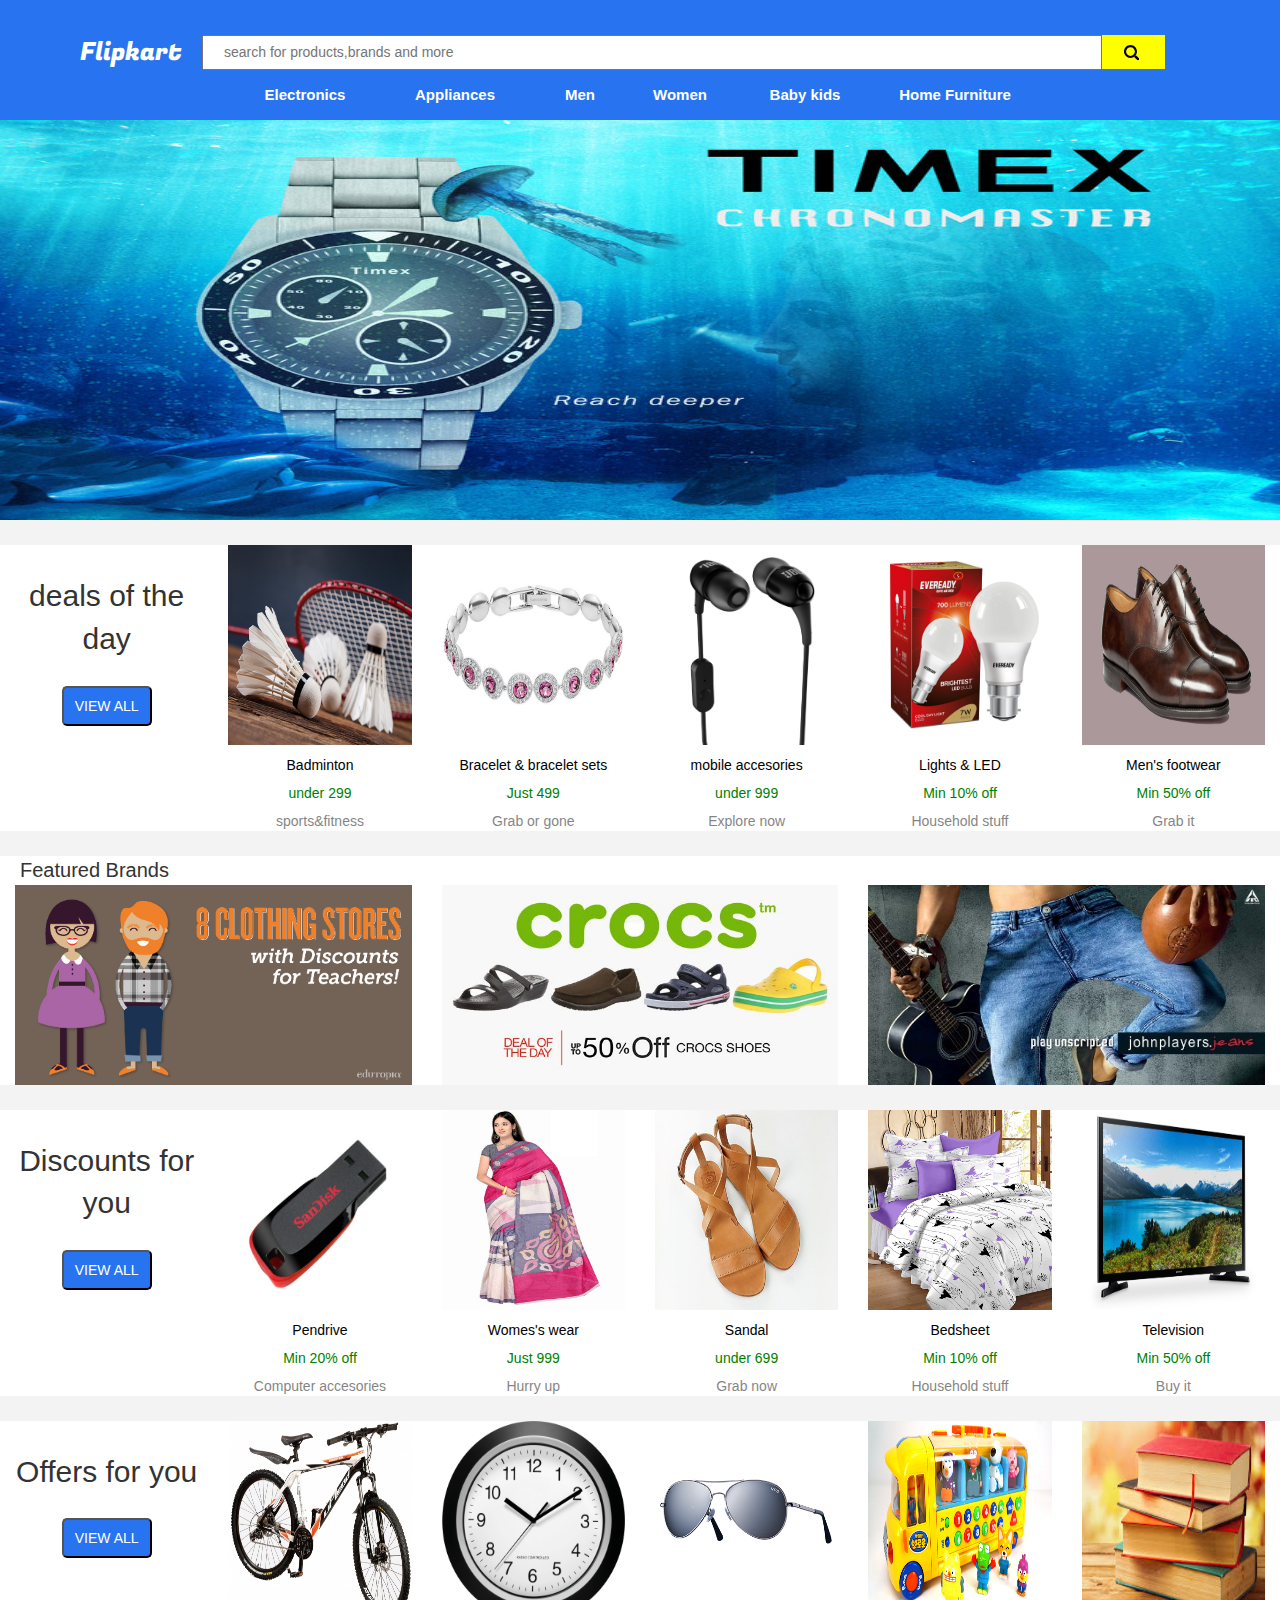
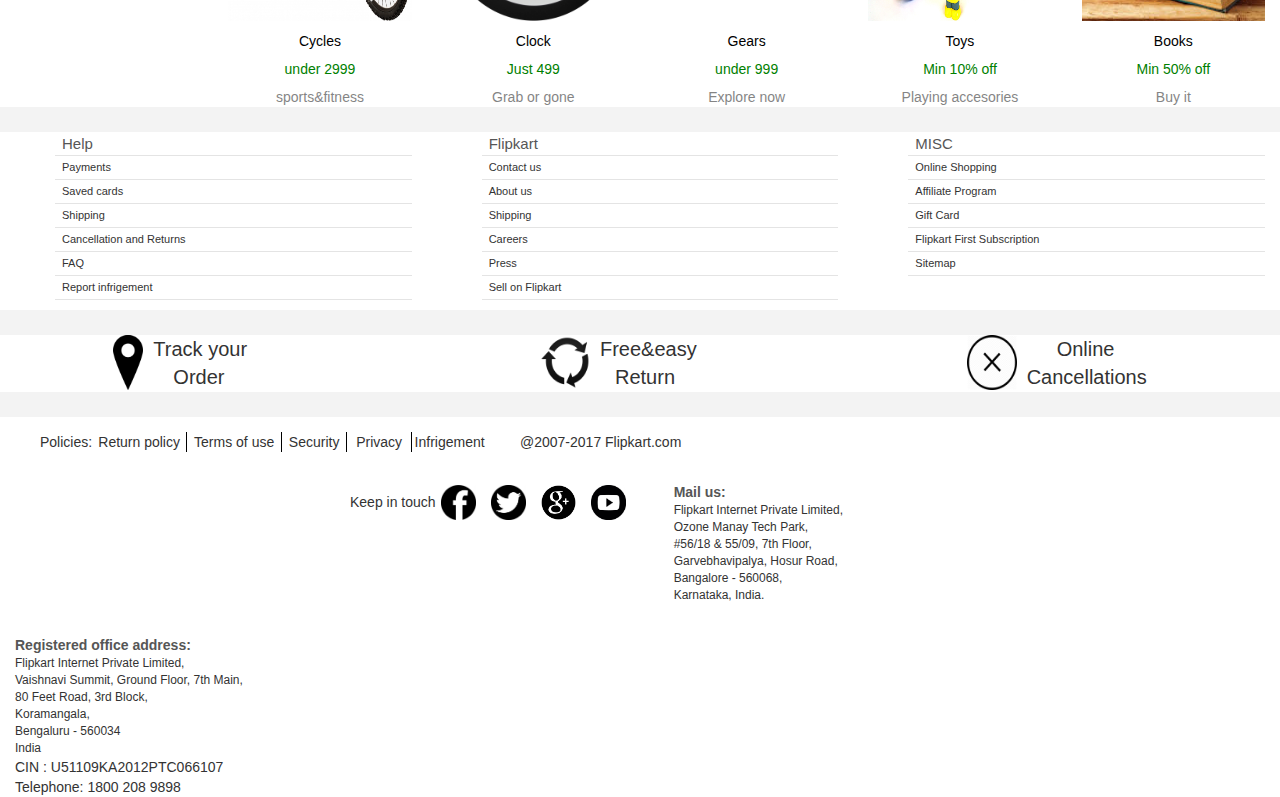
==== flipkart.html @ 016a79a9 "Inital Commit" ====
<!DOCtype.html>
<html>
<head>
	<title></title>
	<link rel="stylesheet" href="flipkart.css"/>
    <link rel="stylesheet" href="https://maxcdn.bootstrapcdn.com/bootstrap/3.3.7/css/bootstrap.min.css">
   <link href="https://fonts.googleapis.com/css?family=Fugaz+One" rel="stylesheet">
</head>
<body>
	<section class="wrapper">
		<div class="header clearfix">
			
			<div class="text-logo">
				Flipkart
			</div><!--end of text logo-->

			<div class="textarea">
				<input placeholder="search for products,brands and more"/>

				
         <div class="search">
				 <svg class="_2BhAHa" width="15px" height="15px" xmlns="http://www.w3.org/2000/svg" ><path d="M11.618 9.897l4.224 4.212c.092.09.1.23.02.312l-1.464 1.46c-.08.08-.222.072-.314-.02L9.868 11.66M6.486 10.9c-2.42 0-4.38-1.955-4.38-4.367 0-2.413 1.96-4.37 4.38-4.37s4.38 1.957 4.38 4.37c0 2.412-1.96 4.368-4.38 4.368m0-10.834C2.904.066 0 2.96 0 6.533 0 10.105 2.904 13 6.486 13s6.487-2.895 6.487-6.467c0-3.572-2.905-6.467-6.487-6.467"></path></svg>

				 </div>

			</div><!--end of textarea-->
            
           <div class="frontbar clearfix">
           	<ul>
           		<li>Electronics</li>
           		<li>Appliances</li>
           		<li class="entity">Men</li>
           		<li class="entity">Women</li>
           		<li>Baby&nbsp;kids</li>
           		<li>Home&nbsp;Furniture</li>
           	</ul>

           </div><!--end of frontbar-->  
		</div><!--end of header-->
 
      <div class="middle-portion">

       <div class="image-container">
       	<img src="./assests/timex2.jpg">
       </div>
      	
        <div class="container-fluid">
      
       <div class="row">
         <div class="col-md-2">
            <div class="deals-of-the-day-text">
              deals of the day
            </div>

            <div class="deals-of-the-day-button">
              <button>VIEW ALL</button>
            </div>

         </div><!--end of col-md-2-->
      

          <div class="col-md-2">
           
            <div class="deals-image1">
              <img  src="./assests/deals/badminton.jpg">
            </div>

            <div class="product-title">Badminton</div>
             <div class="product-discount">under 299</div>
              <div class="product-description">sports&fitness</div>
        
        </div><!--end of col-md-2-->
       

          <div class="col-md-2">
           
            <div class="deals-image1">
              <img  src="./assests/deals/bracelet.jpg">
            </div>

            <div class="product-title">Bracelet & bracelet sets</div>
             <div class="product-discount">Just 499</div>
              <div class="product-description">Grab or gone </div>
        
        </div><!--end of col-md-2-->

           <div class="col-md-2">
           
            <div class="deals-image1">
              <img  src="./assests/deals/earphones.jpg">
            </div>

            <div class="product-title">mobile accesories</div>
             <div class="product-discount">under 999</div>
              <div class="product-description">Explore now</div>
        
        </div><!--end of col-md-2-->

            <div class="col-md-2">
           
            <div class="deals-image1">
              <img  src="./assests/deals/eveready.jpg">
            </div>

            <div class="product-title">Lights & LED</div>
             <div class="product-discount">Min 10% off</div>
              <div class="product-description">Household stuff</div>
        
        </div><!--end of col-md-2-->


         <div class="col-md-2">
           
            <div class="deals-image1">
              <img  src="./assests/deals/shoes.jpg">
            </div>

            <div class="product-title">Men's footwear</div>
             <div class="product-discount">Min 50% off</div>
              <div class="product-description">Grab it</div>
        
        </div><!--end of col-md-2-->
       </div><!--end of row-->
        </div><!--end of container fluid 1-->

       <div class="container-fluid">
        
         <div class="row">
           <div class="col-md-12">
           <div class="featured-brands">
           Featured Brands
           </div>
           </div>
         </div><!--end of row-->

         <div class="row">
           <div class="col-md-4">
             <div class="featured-brands-img">
               <img src="./assests/featured brands/teachers discounts.png">
             </div>
           </div>
           
           <div class="col-md-4">
             <div class="featured-brands-img">
               <img src="./assests/featured brands/crocs.jpg">
             </div>
           </div>
           
           <div class="col-md-4">
             <div class="featured-brands-img">
               <img src="./assests/featured brands/john players.jpg">
             </div>
           </div>
         </div><!--end of row-->


       </div><!--end of container-fluid2-->

         
        <div class="container-fluid">
      
       <div class="row">
         <div class="col-md-2">
            <div class="deals-of-the-day-text">
              Discounts for you
            </div>

            <div class="deals-of-the-day-button">
              <button>VIEW ALL</button>
            </div>

         </div><!--end of col-md-2-->
      

          <div class="col-md-2">
           
            <div class="deals-image1">
             <a href="flipkart1.html"> <img  src="./assests/discounts for you/pendrive.jpg"></a>
            </div>

            <div class="product-title">Pendrive</div>
             <div class="product-discount">Min 20% off</div>
              <div class="product-description">Computer accesories</div>
        
        </div><!--end of col-md-2-->
       

          <div class="col-md-2">
           
            <div class="deals-image1">
              <img  src="./assests/discounts for you/saree.jpg">
            </div>

            <div class="product-title">Womes's wear</div>
             <div class="product-discount">Just 999</div>
              <div class="product-description">Hurry up</div>
        
        </div><!--end of col-md-2-->

           <div class="col-md-2">
           
            <div class="deals-image1">
              <img  src="./assests/discounts for you/sandal.jpg">
            </div>

            <div class="product-title">Sandal</div>
             <div class="product-discount">under 699</div>
              <div class="product-description">Grab now</div>
        
        </div><!--end of col-md-2-->

            <div class="col-md-2">
           
            <div class="deals-image1">
              <img  src="./assests/discounts for you/bedsheet.jpg">
            </div>

            <div class="product-title">Bedsheet</div>
             <div class="product-discount">Min 10% off</div>
              <div class="product-description">Household stuff</div>
        
        </div><!--end of col-md-2-->


         <div class="col-md-2">
           
            <div class="deals-image1">
              <img  src="./assests/discounts for you/tv.jpg">
            </div>

            <div class="product-title">Television</div>
             <div class="product-discount">Min 50% off</div>
              <div class="product-description">Buy it</div>
        
        </div><!--end of col-md-2-->
       </div><!--end of row-->
        </div><!--end of container fluid 3-->


       <div class="container-fluid">
      
       <div class="row">
         <div class="col-md-2">
            <div class="deals-of-the-day-text">
             Offers for you
            </div>

            <div class="deals-of-the-day-button">
              <button>VIEW ALL</button>
            </div>

         </div><!--end of col-md-2-->
      

          <div class="col-md-2">
           
            <div class="deals-image1">
              <img  src="./assests/offers for you/cycles.jpg">
            </div>

            <div class="product-title">Cycles</div>
             <div class="product-discount">under 2999</div>
              <div class="product-description">sports&fitness</div>
        
        </div><!--end of col-md-2-->
       

          <div class="col-md-2">
           
            <div class="deals-image1">
              <img  src="./assests/offers for you/wall clock.jpeg">
            </div>

            <div class="product-title">Clock</div>
             <div class="product-discount">Just 499</div>
              <div class="product-description">Grab or gone </div>
        
        </div><!--end of col-md-2-->

           <div class="col-md-2">
           
            <div class="deals-image1">
              <img  src="./assests/offers for you/sunglasses.png">
            </div>

            <div class="product-title">Gears</div>
             <div class="product-discount">under 999</div>
              <div class="product-description">Explore now</div>
        
        </div><!--end of col-md-2-->

            <div class="col-md-2">
           
            <div class="deals-image1">
              <img  src="./assests/offers for you/toys.jpg">
            </div>

            <div class="product-title">Toys</div>
             <div class="product-discount">Min 10% off</div>
              <div class="product-description">Playing accesories</div>
        
        </div><!--end of col-md-2-->


         <div class="col-md-2">
           
            <div class="deals-image1">
              <img  src="./assests/offers for you/books.jpg">
            </div>

            <div class="product-title">Books</div>
             <div class="product-discount">Min 50% off</div>
              <div class="product-description">Buy it</div>
        
        </div><!--end of col-md-2-->
       </div><!--end of row-->
        </div><!--end of container fluid 4-->
      </div><!--middle portion-->

      <div class="footer">
        <div class="container-fluid">
          <div class="row">
            <div class="col-md-4">
                 <ul class="site-information">
                   
                   <li id="first-title">Help</li>
                   <li>Payments</li>
                   <li>Saved cards</li>
                   <li>Shipping</li>
                   <li>Cancellation and Returns</li>
                   <li>FAQ</li>
                   <li>Report infrigement</li>
                 
                 </ul>           
            </div><!--end of col-md-4-->
            
             <div class="col-md-4">
              <ul class="site-information">
                   
                   <li id="first-title">Flipkart</li>
                   <li>Contact us</li>
                   <li>About us</li>
                   <li>Shipping</li>
                   <li>Careers</li>
                   <li>Press</li>
                   <li>Sell on Flipkart</li>
                 
                 </ul>           
            </div><!--end of col-md-4-->

             <div class="col-md-4">
              <ul class="site-information">
                   
                   <li id="first-title">MISC</li>
                   <li>Online Shopping</li>
                   <li>Affiliate Program</li>
                   <li>Gift Card</li>
                   <li>Flipkart First Subscription</li>
                   <li>Sitemap</li>
                   
                 </ul>
            </div><!--end of col-md-4-->
          </div><!--emd of row-->
        </div><!--end of container-fluid5-->

       <div class="container-fluid">
         <div class="row">
           <div class="col-md-4">
           
            <section class="box">
             <div class="image1">
               <img src="./assests/location.png"> 
             </div>  
             <div class="track-container">Track your</div>
             <div class="order-container">Order</div>
             </section>
           
           </div><!--end of col-md-4-->
           
           <div class="col-md-4">
             
              <section class="box1">
             <div class="image2">
               <img src="./assests/recycle.png"> 
             </div>  
             <div class="free-container">Free&easy</div>
             <div class="return-container">Return</div>
             </section>

           </div><!--end of col-md-4-->
           <div class="col-md-4">
             
              <section class="box2">
             <div class="image3">
               <img src="./assests/cancel.png"> 
             </div>  
             <div class="online-container">Online</div>
             <div class="cancel-container">Cancellations</div>
             </section>

           </div><!--end of col-md-4-->
         </div><!--end of row-->
       </div><!--end of container-fluid6-->

       <div class="policies">
         
         <ul>
           <li class="first-policy">Policies:</li>
            <li  class="policy-title">Return policy</li>
             <li class="policy-title">Terms of use</li>
              <li class="policy-title1">Security</li>
               <li class="policy-title2">Privacy</li>
                <li class="policy-title3">Infrigement</li>
         </ul>
       </div><!--end of policies-->

       <div class="copyright">
       @2007-2017 Flipkart.com
       </div><!--end of copyright-->


       <div class="touch clearfix">
       
       <div class="keep">Keep in touch</div>
       
       <section class="social-container">
       <section class="social">
       <div class="facebook">
         <img src="./assests/keep in touch/facebook.jpg">
       </div>
       </section>
       
       <section class="social">
       <div class="twitter">
         <img src="./assests/keep in touch/twitter.jpg">
       </div>
       </section>

       <section class="social">
       <div class="google">
         <img src="./assests/keep in touch/google.png">
       </div>
       </section>
       
       <section class="social">
       <div class="youtube">
         <img src="./assests/keep in touch/youtube.jpg">
       </div>
       </section>
       </section>
       </div><!--end of touch-->
       
      
      <div class="container-fluid">
      <div class="row">
      
      <div class="col-md-6">
      <section class="mail-container">
        
        <div id="mail">Mail us:</div>
        <div class="address">Flipkart Internet Private Limited,</div>
         <div class="address">Ozone Manay Tech Park,</div>
          <div class="address">#56/18 & 55/09, 7th Floor,</div>
           <div class="address">Garvebhavipalya, Hosur Road,</div>
            <div class="address">Bangalore - 560068,</div>
             <div class="address">Karnataka, India.</div>
      
      </section><!--end of mail-container-->  
      </div><!--end of col-md-6-->

      <div class="col-md-6">
      <section class="office-container">
       
        <div id="office">Registered office address:</div>
        <div class="address">Flipkart Internet Private Limited,</div>
         <div class="address">Vaishnavi Summit, Ground Floor, 7th Main,</div>
          <div class="address">80 Feet Road, 3rd Block,</div>
           <div class="address">Koramangala,</div>
            <div class="address">Bengaluru - 560034</div>
             <div class="address">India</div>
             <div class="adress">CIN : U51109KA2012PTC066107</div>
             <div class="adress">Telephone: 1800 208 9898</div>
      
      </section><!--end of office-container--> 
      </div><!--end of col-md-6-->
      </div><!--end of row-->
      </div><!--end of container-fluid7-->
        
      </div><!--end of footer-->
        
	</section><!--end of wrapper-->



</body>
</html>
---- flipkart.css ----
*{
	/*border:1px solid red;*/
}

.clearfix:after {
  content: "";
  display: table;
  clear: both;
}

.wrapper{
  background-color:#F3F3F3; 
 
}

.header{
	background-color:#2874f0;
	color:white;
	height:120px;
}

.text-logo{
	font-size: 25px;
    margin-top: 35px;
    margin-left: 80px;
    float:left;
  font-family: 'Fugaz One', cursive;
}

.textarea input{
   margin-left:20px;
   margin-top: 35px;
   width:900px;
   height:35px;
   line-height:35px;
   padding-left:20px;
   float:left;
   color:black;
}

.search{ 

    width: 63px;
    height: 34.4px;
    background-color: yellow;
    float: left;
    margin-top: 35px;   
}

._2BhAHa{
	
   margin-top: 10px;
   margin-left:22px;
}
.frontbar{
margin-top:75px;
}

.frontbar ul li {
    list-style: none;
    float: left;
    text-decoration: none;
    font-size: 15px;
    width: 150px;
    text-align: center;
    margin-top: 9px;
    letter-spacing:0;
    font-weight:bold;
}

.frontbar ul{
	margin-left:190px;
}

.frontbar .entity{
	width:100px;
}

.image-container{
	width:100%;
	height:400px;
}

.image-container img{
	width:100%;
	height:100%;
}

.container-fluid{
  margin-top:25px;
  background-color:#FFFFFF; 
}

.col-md-2{
  /*height:300px;*/
}

.deals-of-the-day-text{
  text-align:center;
  font-size:30px;
  margin-top:30px; 

}

.deals-of-the-day-button{
  text-align:center;
  margin-top:25px;

}

.deals-of-the-day-button button{

    width: 90px;
    height: 40px;
    background-color:#2874f0;
    color:white;
    border-radius:5px;
    border-outline:none;  
}

.deals-image1{
  width:100%;
  height:200px;
}

.deals-image1 img{
  width:100%;
  height:100%;
}

.product-title{
color:black;
text-align:center;
padding-top:10px;
}

.product-discount{
color:green;
text-align:center;
padding-top:8px;
}

.product-description{
opacity:0.6;
text-align:center;
padding-top:8px;
}

.featured-brands{
  font-size:20px;
  margin-left:5px;
}


.featured-brands-img{
  width:100%;
  height:200px;
}

.featured-brands-img img{
  width:100%;
  height:100%;
}

#first-title{
  font-size: 15px;
  color:#565656;
  font-weight:500;
  padding:0 7px;
  
}

.site-information li{
list-style:none;
border-bottom:1px solid #e4e4e4;
font-size:11px;
padding:2px; 
padding:0 7px;
line-height:23px;

}

.box{
width:200px;
margin:auto;
}

.box1{
width:200px;
margin:auto;
}

.box2{
width:200px;
margin:auto;
}


.image1{
     width: 30px;
    height: 55px;
    float:left;
}

.image1 img{
  width:100%;
  height:100%;
}

.track-container{
  font-size:20px;
  width:150px;
  margin-left:40px;
  
}

.order-container{
    font-size: 20px;
    width: 60px;  
    margin-left: 60px;
}


.image2{
     width: 50px;
    height: 55px;
    float:left;
}

.image2 img{
  width:100%;
  height:100%;
}

.free-container{
   font-size: 20px;
   width: 110px;
   margin-left: 60px;
  
}

.return-container{
    font-size: 20px;
    width: 60px;  
    margin-left:75px;
}


.image3{
    width: 50px;
    height: 55px;
    float: left;
}

.image3 img{
  width:100%;
  height:100%;
}

.online-container{
  font-size:20px;
  width:110px;
  margin-left:90px;
  
}

.cancel-container{
    font-size: 20px;
    width: 60px;  
    margin-left: 60px;
}

.policies{
    margin-top: 40px;
    width: 500px;
    float: left;

}

.first-policy{
  float:left;
  list-style:none; 
}

.policy-title {
  list-style:none;
  float:left;
  border-right:1px solid black;
  width:95px;
  text-align:center;  
}

.policy-title1{
  list-style:none;
  float:left;
  border-right:1px solid black;
  width:65px;
  text-align:center;  
}

.policy-title2{
  list-style:none;
  float:left;
  border-right:1px solid black;
  width:65px;
  text-align:center;  
}

.policy-title3{
  list-style:none;
  float:left;
  width:75px;
  text-align:center;  
}

.copyright{
   margin-top: 40px;
   float:left;
   margin-left:20px; 
}

.touch{
  float:left;
}

.keep{
float:left;
margin-top:40px;
margin-left:350px;
}

.social-container{
  float:left;
}

.social{
  width:50px;
  float:left;
}

.facebook{
 float:left;
 width: 35px;
 height: 35px;
 margin-top:33px;
 margin-left:5px;
}

.facebook img{
  width:100%;
  height:100%;
}

.twitter{
 float:left;
 width: 35px;
 height: 35px;
 margin-top:33px;
 margin-left:5px;
}

.twitter img{
  width:100%;
  height:100%;
}

.google{
 float:left;
 width: 35px;
 height: 35px;
 margin-top:33px;
 margin-left:5px;
}

.google img{
  width:100%;
  height:100%;
}

.youtube{
 float:left;
 width: 35px;
 height: 35px;
 margin-top:33px;
 margin-left:5px;
}

.youtube img{
  width:100%;
  height:100%;
}

.mail-container{
  margin-left:23px;
  margin-top:30px;
}

#mail{
 color:#565656;
  font-weight:bold;
  font-size:14px;
}

#office{
  color:#565656;
  font-weight:bold;
  font-size:14px;
}

.address{
  font-size:12px;
}

.office-container{
  margin-top:30px;
}

@media screen and (max-width:370px) {
.header {
    height: auto;
  }

  .text-logo {
    float: none;
    margin-left: 0;
   margin-top: 8px;
   text-align:center;   
  }

  .textarea input {
    float:none;
    width:100%;
    margin-left:0;
    padding-left:0;
    margin-top:25px;
    text-align:center;   
  }

  .search{
    float:none;
    margin-top:0px;
    margin-left:auto;
    margin-right:auto;  
  }

  .frontbar {
    display:none;
  }

  .image-container{
    margin-top:20px;
    height:200px;
  }

  .deals-of-the-day-text {
     margin-top:80px;
   }
  
   .deals-image1{
    margin-top:60px;
   }

.featured-brands{
  text-align:center;
  font-size: 25; 
}

.featured-brands-img{
margin-top: 30px;
}

.site-information{
  display:none;
}

.box {
    width:135px;
    margin: auto;
    margin-top:20px;
}

.box1{
  width:160px;
  margin:auto;
  margin-top:20px;
}

.box2{
  width:180px;
  margin:auto;
  margin-top:20px;
}

.policies{
  width:100%;
  float:none;
  display:none; 
}

.policies ul{
    width: 81%;
    margin-left: auto;
    margin-right: auto;
}

.copyright{
  display:none; 
}

.policy-title2{
  margin-left: 82px;
    margin-top: 8;
}

.policy-title3{
    margin-top: 8;
}

.keep{
  float:none;
  font-size:25px;
  margin-top:80px; 
  text-align:center;
  margin-left:0;   
}

.social{
  width:48%;
}

.touch{
  float:none; 
}

.social-container{
  margin-left:auto;
  margin-right:auto;  
  width:43%;
  float:none;
}

.mail-container{
  width:47%;
  margin-left: auto;
  margin-right: auto;
}

.office-container{
  width:50%;
  margin-left: auto;
  margin-right: auto;
}


}/*end of min-width:370px;*/


@media screen and (min-width:370px) and (max-width:500px){

  .header {
    height: auto;
  }

  .text-logo {
    float: none;
    margin-left: 0;
   margin-top: 8px;
   text-align:center;   
  }

  .textarea input {
    float:none;
    width:100%;
    margin-left:0;
    padding-left:0;
    margin-top:25px;
    text-align:center;   
  }

  .search{
    float:none;
    margin-top:0px;
    margin-left:auto;
    margin-right:auto;  
  }

  .frontbar {
    display:none;
  }

  .image-container{
    margin-top:20px;
    height:200px;
  }

  .deals-of-the-day-text {
     margin-top:80px;
   }
  
   .deals-image1{
    margin-top:60px;
   }

.featured-brands{
  text-align:center;
  font-size: 25; 
}

.featured-brands-img{
margin-top: 30px;
}

.site-information{
  display:none;
}

.box {
    width:135px;
    margin: auto;
    margin-top:20px;
}

.box1{
  width:160px;
  margin:auto;
  margin-top:20px;
}

.box2{
  width:180px;
  margin:auto;
  margin-top:20px;
}

.policies{
  width:100%;
  float:none;
  display:none; 
}

.policies ul{
    width: 81%;
    margin-left: auto;
    margin-right: auto;
}

.copyright{
  display:none; 
}

.policy-title2{
  margin-left: 82px;
    margin-top: 8;
}

.policy-title3{
    margin-top: 8;
}

.keep{
  float:none;
  font-size:25px;
  margin-top:80px; 
  text-align:center;
  margin-left:0;   
}

.social{
  width:24%;
}

.touch{
  float:none; 
}

.social-container{
  margin-left:auto;
  margin-right:auto;  
  width:43%;
  float:none;
}

.mail-container{
  width:47%;
  margin-left: auto;
  margin-right: auto;
}

.office-container{
  width:50%;
  margin-left: auto;
  margin-right: auto;
}

}/*end of max-width:450px;*/


@media screen and (min-width:500px) and (max-width:700px)
{
.text-logo {
    font-size: 30px;
    margin-left:0px;
    float:none;
    text-align:center; 
    font-family: 'Fugaz One', cursive;
}

.textarea input {
    margin-left: 0px;
    width: 87%;
    line-height: 35px;
    padding-left:0px;
    float:left;
    text-align:center; 
}

.frontbar{
  display:none;
}

.deals-image1{
  margin-top:20px;
}

.featured-brands{
    font-size:30px;
    text-align: center;
   
}

.site-information{
  display:none;
}

.box {
    width: 30%;
    margin: auto;
    margin-top:10px;

}

.box1 {
    width: 35%;
    margin: auto;
     margin-top:20px;
}

.box2 {
    width: 40%;
    margin: auto;
     margin-top:20px;
}

.policies ul{
    width: 100%;
}

.copyright {
    margin-top: 100px;
    text-align: center;
    float:none;
    margin-left:0;
}

.touch{
  float:none;
}

}/*end of (min-width:500px) and (max-width:700px)*/

@media screen and (min-width:700px) and (max-width:990px)
{



}
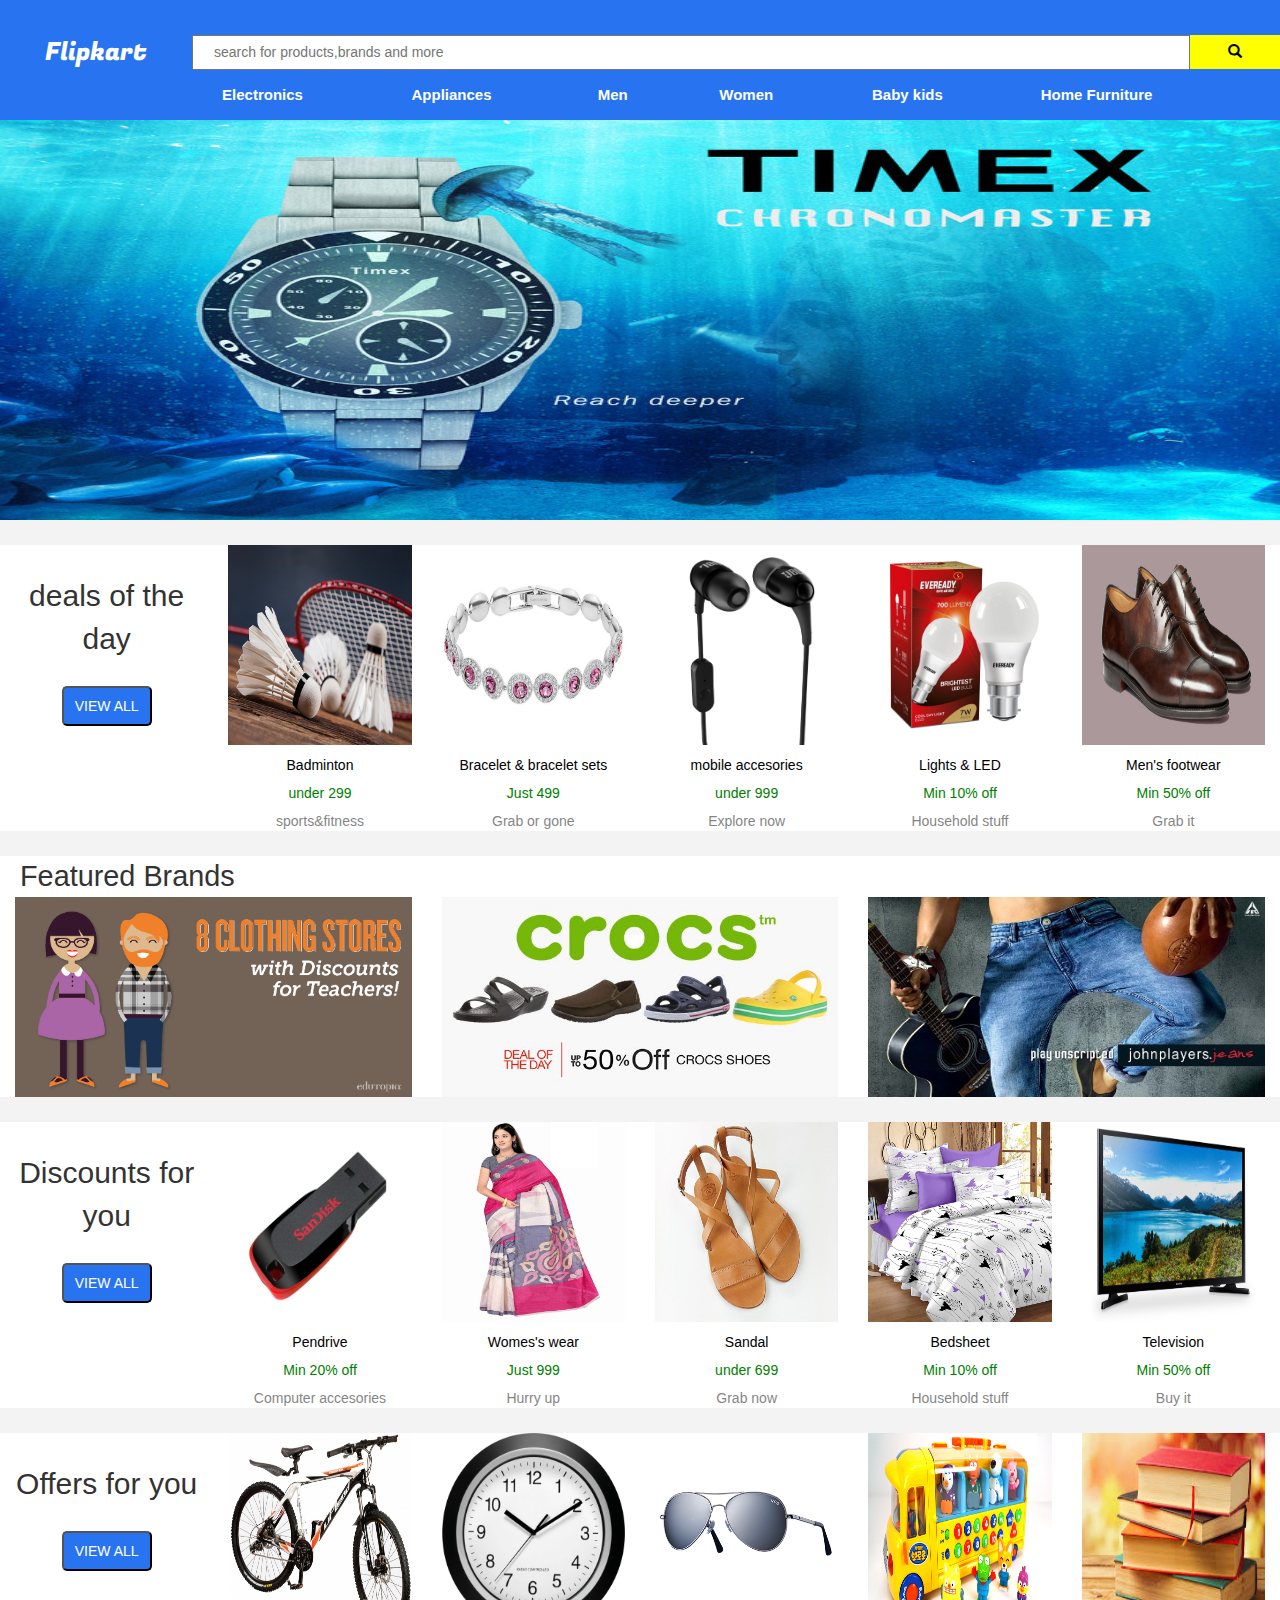
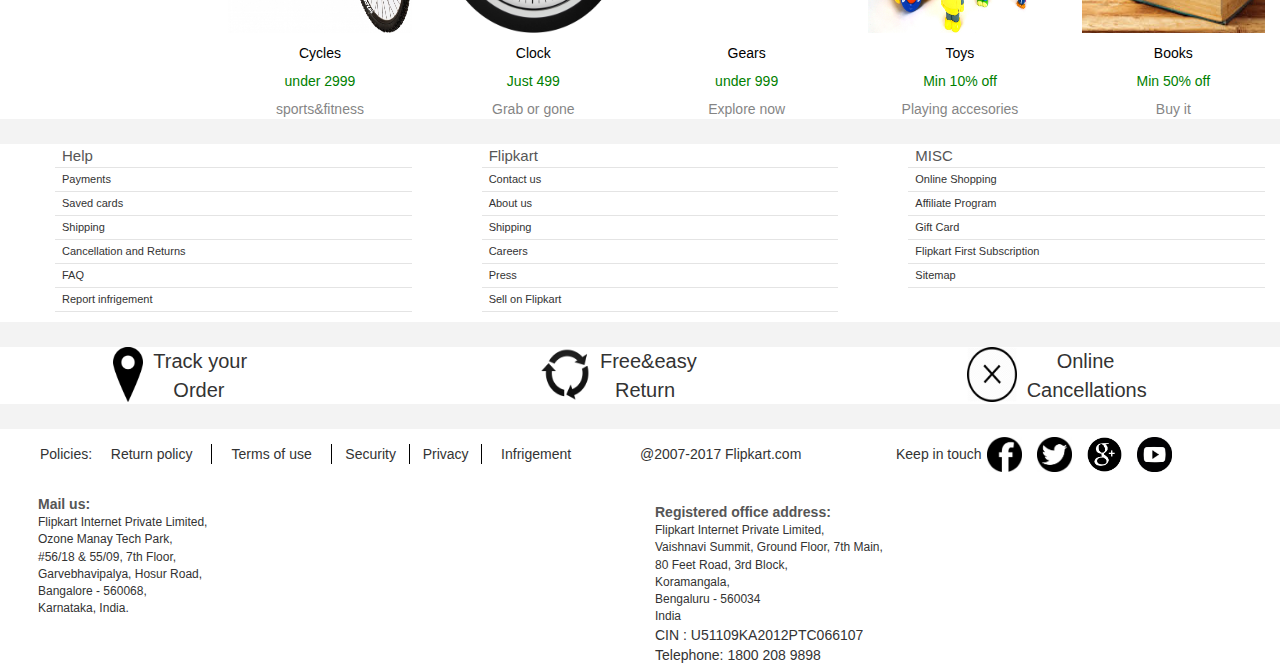
==== commit 2ce12863: "flipkart website frontpage complete" ====
--- a/flipkart.html
+++ b/flipkart.html
@@ -1,496 +1,504 @@
-<!DOCtype.html>
-<html>
-<head>
-	<title></title>
-	<link rel="stylesheet" href="flipkart.css"/>
-    <link rel="stylesheet" href="https://maxcdn.bootstrapcdn.com/bootstrap/3.3.7/css/bootstrap.min.css">
-   <link href="https://fonts.googleapis.com/css?family=Fugaz+One" rel="stylesheet">
-</head>
-<body>
-	<section class="wrapper">
-		<div class="header clearfix">
-			
-			<div class="text-logo">
-				Flipkart
-			</div><!--end of text logo-->
-
-			<div class="textarea">
-				<input placeholder="search for products,brands and more"/>
-
-				
-         <div class="search">
-				 <svg class="_2BhAHa" width="15px" height="15px" xmlns="http://www.w3.org/2000/svg" ><path d="M11.618 9.897l4.224 4.212c.092.09.1.23.02.312l-1.464 1.46c-.08.08-.222.072-.314-.02L9.868 11.66M6.486 10.9c-2.42 0-4.38-1.955-4.38-4.367 0-2.413 1.96-4.37 4.38-4.37s4.38 1.957 4.38 4.37c0 2.412-1.96 4.368-4.38 4.368m0-10.834C2.904.066 0 2.96 0 6.533 0 10.105 2.904 13 6.486 13s6.487-2.895 6.487-6.467c0-3.572-2.905-6.467-6.487-6.467"></path></svg>
-
-				 </div>
-
-			</div><!--end of textarea-->
-            
-           <div class="frontbar clearfix">
-           	<ul>
-           		<li>Electronics</li>
-           		<li>Appliances</li>
-           		<li class="entity">Men</li>
-           		<li class="entity">Women</li>
-           		<li>Baby&nbsp;kids</li>
-           		<li>Home&nbsp;Furniture</li>
-           	</ul>
-
-           </div><!--end of frontbar-->  
-		</div><!--end of header-->
- 
-      <div class="middle-portion">
-
-       <div class="image-container">
-       	<img src="./assests/timex2.jpg">
-       </div>
-      	
-        <div class="container-fluid">
-      
-       <div class="row">
-         <div class="col-md-2">
-            <div class="deals-of-the-day-text">
-              deals of the day
-            </div>
-
-            <div class="deals-of-the-day-button">
-              <button>VIEW ALL</button>
-            </div>
-
-         </div><!--end of col-md-2-->
-      
-
-          <div class="col-md-2">
-           
-            <div class="deals-image1">
-              <img  src="./assests/deals/badminton.jpg">
-            </div>
-
-            <div class="product-title">Badminton</div>
-             <div class="product-discount">under 299</div>
-              <div class="product-description">sports&fitness</div>
-        
-        </div><!--end of col-md-2-->
-       
-
-          <div class="col-md-2">
-           
-            <div class="deals-image1">
-              <img  src="./assests/deals/bracelet.jpg">
-            </div>
-
-            <div class="product-title">Bracelet & bracelet sets</div>
-             <div class="product-discount">Just 499</div>
-              <div class="product-description">Grab or gone </div>
-        
-        </div><!--end of col-md-2-->
-
-           <div class="col-md-2">
-           
-            <div class="deals-image1">
-              <img  src="./assests/deals/earphones.jpg">
-            </div>
-
-            <div class="product-title">mobile accesories</div>
-             <div class="product-discount">under 999</div>
-              <div class="product-description">Explore now</div>
-        
-        </div><!--end of col-md-2-->
-
-            <div class="col-md-2">
-           
-            <div class="deals-image1">
-              <img  src="./assests/deals/eveready.jpg">
-            </div>
-
-            <div class="product-title">Lights & LED</div>
-             <div class="product-discount">Min 10% off</div>
-              <div class="product-description">Household stuff</div>
-        
-        </div><!--end of col-md-2-->
-
-
-         <div class="col-md-2">
-           
-            <div class="deals-image1">
-              <img  src="./assests/deals/shoes.jpg">
-            </div>
-
-            <div class="product-title">Men's footwear</div>
-             <div class="product-discount">Min 50% off</div>
-              <div class="product-description">Grab it</div>
-        
-        </div><!--end of col-md-2-->
-       </div><!--end of row-->
-        </div><!--end of container fluid 1-->
-
-       <div class="container-fluid">
-        
-         <div class="row">
-           <div class="col-md-12">
-           <div class="featured-brands">
-           Featured Brands
-           </div>
-           </div>
-         </div><!--end of row-->
-
-         <div class="row">
-           <div class="col-md-4">
-             <div class="featured-brands-img">
-               <img src="./assests/featured brands/teachers discounts.png">
-             </div>
-           </div>
-           
-           <div class="col-md-4">
-             <div class="featured-brands-img">
-               <img src="./assests/featured brands/crocs.jpg">
-             </div>
-           </div>
-           
-           <div class="col-md-4">
-             <div class="featured-brands-img">
-               <img src="./assests/featured brands/john players.jpg">
-             </div>
-           </div>
-         </div><!--end of row-->
-
-
-       </div><!--end of container-fluid2-->
-
-         
-        <div class="container-fluid">
-      
-       <div class="row">
-         <div class="col-md-2">
-            <div class="deals-of-the-day-text">
-              Discounts for you
-            </div>
-
-            <div class="deals-of-the-day-button">
-              <button>VIEW ALL</button>
-            </div>
-
-         </div><!--end of col-md-2-->
-      
-
-          <div class="col-md-2">
-           
-            <div class="deals-image1">
-             <a href="flipkart1.html"> <img  src="./assests/discounts for you/pendrive.jpg"></a>
-            </div>
-
-            <div class="product-title">Pendrive</div>
-             <div class="product-discount">Min 20% off</div>
-              <div class="product-description">Computer accesories</div>
-        
-        </div><!--end of col-md-2-->
-       
-
-          <div class="col-md-2">
-           
-            <div class="deals-image1">
-              <img  src="./assests/discounts for you/saree.jpg">
-            </div>
-
-            <div class="product-title">Womes's wear</div>
-             <div class="product-discount">Just 999</div>
-              <div class="product-description">Hurry up</div>
-        
-        </div><!--end of col-md-2-->
-
-           <div class="col-md-2">
-           
-            <div class="deals-image1">
-              <img  src="./assests/discounts for you/sandal.jpg">
-            </div>
-
-            <div class="product-title">Sandal</div>
-             <div class="product-discount">under 699</div>
-              <div class="product-description">Grab now</div>
-        
-        </div><!--end of col-md-2-->
-
-            <div class="col-md-2">
-           
-            <div class="deals-image1">
-              <img  src="./assests/discounts for you/bedsheet.jpg">
-            </div>
-
-            <div class="product-title">Bedsheet</div>
-             <div class="product-discount">Min 10% off</div>
-              <div class="product-description">Household stuff</div>
-        
-        </div><!--end of col-md-2-->
-
-
-         <div class="col-md-2">
-           
-            <div class="deals-image1">
-              <img  src="./assests/discounts for you/tv.jpg">
-            </div>
-
-            <div class="product-title">Television</div>
-             <div class="product-discount">Min 50% off</div>
-              <div class="product-description">Buy it</div>
-        
-        </div><!--end of col-md-2-->
-       </div><!--end of row-->
-        </div><!--end of container fluid 3-->
-
-
-       <div class="container-fluid">
-      
-       <div class="row">
-         <div class="col-md-2">
-            <div class="deals-of-the-day-text">
-             Offers for you
-            </div>
-
-            <div class="deals-of-the-day-button">
-              <button>VIEW ALL</button>
-            </div>
-
-         </div><!--end of col-md-2-->
-      
-
-          <div class="col-md-2">
-           
-            <div class="deals-image1">
-              <img  src="./assests/offers for you/cycles.jpg">
-            </div>
-
-            <div class="product-title">Cycles</div>
-             <div class="product-discount">under 2999</div>
-              <div class="product-description">sports&fitness</div>
-        
-        </div><!--end of col-md-2-->
-       
-
-          <div class="col-md-2">
-           
-            <div class="deals-image1">
-              <img  src="./assests/offers for you/wall clock.jpeg">
-            </div>
-
-            <div class="product-title">Clock</div>
-             <div class="product-discount">Just 499</div>
-              <div class="product-description">Grab or gone </div>
-        
-        </div><!--end of col-md-2-->
-
-           <div class="col-md-2">
-           
-            <div class="deals-image1">
-              <img  src="./assests/offers for you/sunglasses.png">
-            </div>
-
-            <div class="product-title">Gears</div>
-             <div class="product-discount">under 999</div>
-              <div class="product-description">Explore now</div>
-        
-        </div><!--end of col-md-2-->
-
-            <div class="col-md-2">
-           
-            <div class="deals-image1">
-              <img  src="./assests/offers for you/toys.jpg">
-            </div>
-
-            <div class="product-title">Toys</div>
-             <div class="product-discount">Min 10% off</div>
-              <div class="product-description">Playing accesories</div>
-        
-        </div><!--end of col-md-2-->
-
-
-         <div class="col-md-2">
-           
-            <div class="deals-image1">
-              <img  src="./assests/offers for you/books.jpg">
-            </div>
-
-            <div class="product-title">Books</div>
-             <div class="product-discount">Min 50% off</div>
-              <div class="product-description">Buy it</div>
-        
-        </div><!--end of col-md-2-->
-       </div><!--end of row-->
-        </div><!--end of container fluid 4-->
-      </div><!--middle portion-->
-
-      <div class="footer">
-        <div class="container-fluid">
-          <div class="row">
-            <div class="col-md-4">
-                 <ul class="site-information">
-                   
-                   <li id="first-title">Help</li>
-                   <li>Payments</li>
-                   <li>Saved cards</li>
-                   <li>Shipping</li>
-                   <li>Cancellation and Returns</li>
-                   <li>FAQ</li>
-                   <li>Report infrigement</li>
-                 
-                 </ul>           
-            </div><!--end of col-md-4-->
-            
-             <div class="col-md-4">
-              <ul class="site-information">
-                   
-                   <li id="first-title">Flipkart</li>
-                   <li>Contact us</li>
-                   <li>About us</li>
-                   <li>Shipping</li>
-                   <li>Careers</li>
-                   <li>Press</li>
-                   <li>Sell on Flipkart</li>
-                 
-                 </ul>           
-            </div><!--end of col-md-4-->
-
-             <div class="col-md-4">
-              <ul class="site-information">
-                   
-                   <li id="first-title">MISC</li>
-                   <li>Online Shopping</li>
-                   <li>Affiliate Program</li>
-                   <li>Gift Card</li>
-                   <li>Flipkart First Subscription</li>
-                   <li>Sitemap</li>
-                   
-                 </ul>
-            </div><!--end of col-md-4-->
-          </div><!--emd of row-->
-        </div><!--end of container-fluid5-->
-
-       <div class="container-fluid">
-         <div class="row">
-           <div class="col-md-4">
-           
-            <section class="box">
-             <div class="image1">
-               <img src="./assests/location.png"> 
-             </div>  
-             <div class="track-container">Track your</div>
-             <div class="order-container">Order</div>
-             </section>
-           
-           </div><!--end of col-md-4-->
-           
-           <div class="col-md-4">
-             
-              <section class="box1">
-             <div class="image2">
-               <img src="./assests/recycle.png"> 
-             </div>  
-             <div class="free-container">Free&easy</div>
-             <div class="return-container">Return</div>
-             </section>
-
-           </div><!--end of col-md-4-->
-           <div class="col-md-4">
-             
-              <section class="box2">
-             <div class="image3">
-               <img src="./assests/cancel.png"> 
-             </div>  
-             <div class="online-container">Online</div>
-             <div class="cancel-container">Cancellations</div>
-             </section>
-
-           </div><!--end of col-md-4-->
-         </div><!--end of row-->
-       </div><!--end of container-fluid6-->
-
-       <div class="policies">
-         
-         <ul>
-           <li class="first-policy">Policies:</li>
-            <li  class="policy-title">Return policy</li>
-             <li class="policy-title">Terms of use</li>
-              <li class="policy-title1">Security</li>
-               <li class="policy-title2">Privacy</li>
-                <li class="policy-title3">Infrigement</li>
-         </ul>
-       </div><!--end of policies-->
-
-       <div class="copyright">
-       @2007-2017 Flipkart.com
-       </div><!--end of copyright-->
-
-
-       <div class="touch clearfix">
-       
-       <div class="keep">Keep in touch</div>
-       
-       <section class="social-container">
-       <section class="social">
-       <div class="facebook">
-         <img src="./assests/keep in touch/facebook.jpg">
-       </div>
-       </section>
-       
-       <section class="social">
-       <div class="twitter">
-         <img src="./assests/keep in touch/twitter.jpg">
-       </div>
-       </section>
-
-       <section class="social">
-       <div class="google">
-         <img src="./assests/keep in touch/google.png">
-       </div>
-       </section>
-       
-       <section class="social">
-       <div class="youtube">
-         <img src="./assests/keep in touch/youtube.jpg">
-       </div>
-       </section>
-       </section>
-       </div><!--end of touch-->
-       
-      
-      <div class="container-fluid">
-      <div class="row">
-      
-      <div class="col-md-6">
-      <section class="mail-container">
-        
-        <div id="mail">Mail us:</div>
-        <div class="address">Flipkart Internet Private Limited,</div>
-         <div class="address">Ozone Manay Tech Park,</div>
-          <div class="address">#56/18 & 55/09, 7th Floor,</div>
-           <div class="address">Garvebhavipalya, Hosur Road,</div>
-            <div class="address">Bangalore - 560068,</div>
-             <div class="address">Karnataka, India.</div>
-      
-      </section><!--end of mail-container-->  
-      </div><!--end of col-md-6-->
-
-      <div class="col-md-6">
-      <section class="office-container">
-       
-        <div id="office">Registered office address:</div>
-        <div class="address">Flipkart Internet Private Limited,</div>
-         <div class="address">Vaishnavi Summit, Ground Floor, 7th Main,</div>
-          <div class="address">80 Feet Road, 3rd Block,</div>
-           <div class="address">Koramangala,</div>
-            <div class="address">Bengaluru - 560034</div>
-             <div class="address">India</div>
-             <div class="adress">CIN : U51109KA2012PTC066107</div>
-             <div class="adress">Telephone: 1800 208 9898</div>
-      
-      </section><!--end of office-container--> 
-      </div><!--end of col-md-6-->
-      </div><!--end of row-->
-      </div><!--end of container-fluid7-->
-        
-      </div><!--end of footer-->
-        
-	</section><!--end of wrapper-->
-
-
-
-</body>
+<!DOCtype.html>
+<html>
+<head>
+	<title></title>
+	<link rel="stylesheet" href="flipkart.css"/>
+    <link rel="stylesheet" href="https://maxcdn.bootstrapcdn.com/bootstrap/3.3.7/css/bootstrap.min.css">
+   <link href="https://fonts.googleapis.com/css?family=Fugaz+One" rel="stylesheet">
+  
+
+</head>
+<body>
+	<section class="wrapper">
+		<div class="header clearfix">
+			
+			<div class="text-logo">
+				Flipkart
+			</div><!--end of text logo-->
+
+			<div class="textarea">
+				<input placeholder="search for products,brands and more"/>
+
+				
+         <div class="search">
+				    <i class="glyphicon glyphicon-search" aria-hidden="true"></i>
+				 </div>
+
+			</div><!--end of textarea-->
+            
+           <div class="frontbar clearfix">
+           	<ul>
+           		<li>Electronics</li>
+           		<li>Appliances</li>
+           		<li class="entity">Men</li>
+           		<li class="entity">Women</li>
+           		<li>Baby&nbsp;kids</li>
+           		<li>Home&nbsp;Furniture</li>
+           	</ul>
+
+           </div><!--end of frontbar-->  
+		</div><!--end of header-->
+ 
+      <div class="middle-portion">
+
+       <div class="image-container">
+       	<img src="./assests/timex2.jpg">
+       </div>
+      	
+        <div class="container-fluid">
+      
+       <div class="row">
+         <div class="col-md-2">
+
+            <div class="deals-wrapper">
+            <div class="deals-of-the-day-text">
+              deals of the day
+            </div>
+
+            <div class="deals-of-the-day-button">
+              <button>VIEW ALL</button>
+            </div>
+            </div>
+         </div><!--end of col-md-2-->
+      
+
+          <div class="col-md-2">
+           <div class="deals-wrapper">
+           
+            <div class="deals-image1">
+              <img  src="./assests/deals/badminton.jpg">
+            </div>
+
+            <div class="product-title">Badminton</div>
+             <div class="product-discount">under 299</div>
+              <div class="product-description">sports&fitness</div>
+              
+              </div>
+        
+        </div><!--end of col-md-2-->
+       
+
+          <div class="col-md-2">
+           <div class="deals-wrapper">
+            <div class="deals-image1">
+              <img  src="./assests/deals/bracelet.jpg">
+            </div>
+
+            <div class="product-title">Bracelet & bracelet sets</div>
+             <div class="product-discount">Just 499</div>
+              <div class="product-description">Grab or gone </div>
+              </div>
+        
+        </div><!--end of col-md-2-->
+
+           <div class="col-md-2">
+           <div class="deals-wrapper">
+            <div class="deals-image1">
+              <img  src="./assests/deals/earphones.jpg">
+            </div>
+
+            <div class="product-title">mobile accesories</div>
+             <div class="product-discount">under 999</div>
+              <div class="product-description">Explore now</div>
+              </div>
+        </div><!--end of col-md-2-->
+
+            <div class="col-md-2">
+           <div class="deals-wrapper">
+            <div class="deals-image1">
+              <img  src="./assests/deals/eveready.jpg">
+            </div>
+
+            <div class="product-title">Lights & LED</div>
+             <div class="product-discount">Min 10% off</div>
+              <div class="product-description">Household stuff</div>
+              </div>
+        </div><!--end of col-md-2-->
+
+
+         <div class="col-md-2">
+           <div class="deals-wrapper">
+            <div class="deals-image1">
+              <img  src="./assests/deals/shoes.jpg">
+            </div>
+
+            <div class="product-title">Men's footwear</div>
+             <div class="product-discount">Min 50% off</div>
+              <div class="product-description">Grab it</div>
+              </div>
+        </div><!--end of col-md-2-->
+       </div><!--end of row-->
+        </div><!--end of container fluid 1-->
+
+       <div class="container-fluid">
+        
+         <div class="row">
+           <div class="col-md-12">
+           <div class="featured-brands">
+           Featured Brands
+           </div>
+           </div>
+         </div><!--end of row-->
+
+         <div class="row">
+           <div class="col-md-4">
+             <div class="featured-brands-img">
+               <img src="./assests/featured brands/teachers discounts.png">
+             </div>
+           </div>
+           
+           <div class="col-md-4">
+             <div class="featured-brands-img">
+               <img src="./assests/featured brands/crocs.jpg">
+             </div>
+           </div>
+           
+           <div class="col-md-4">
+             <div class="featured-brands-img">
+               <img src="./assests/featured brands/john players.jpg">
+             </div>
+           </div>
+         </div><!--end of row-->
+
+
+       </div><!--end of container-fluid2-->
+
+         
+        <div class="container-fluid">
+      
+       <div class="row">
+         <div class="col-md-2">
+         <div class="deals-wrapper">
+            <div class="deals-of-the-day-text">
+              Discounts for you
+            </div>
+
+            <div class="deals-of-the-day-button">
+              <button>VIEW ALL</button>
+            </div>
+            </div>
+         </div><!--end of col-md-2-->
+      
+
+          <div class="col-md-2">
+            <div class="deals-wrapper">
+            <div class="deals-image1">
+             <a href="flipkart1.html"> <img  src="./assests/discounts for you/pendrive.jpg"></a>
+            </div>
+
+            <div class="product-title">Pendrive</div>
+             <div class="product-discount">Min 20% off</div>
+              <div class="product-description">Computer accesories</div>
+              </div>
+        </div><!--end of col-md-2-->
+       
+
+          <div class="col-md-2">
+           <div class="deals-wrapper">
+            <div class="deals-image1">
+              <img  src="./assests/discounts for you/saree.jpg">
+            </div>
+
+            <div class="product-title">Womes's wear</div>
+             <div class="product-discount">Just 999</div>
+              <div class="product-description">Hurry up</div>
+              </div>
+        </div><!--end of col-md-2-->
+
+           <div class="col-md-2">
+           <div class="deals-wrapper">
+            <div class="deals-image1">
+              <img  src="./assests/discounts for you/sandal.jpg">
+            </div>
+
+            <div class="product-title">Sandal</div>
+             <div class="product-discount">under 699</div>
+              <div class="product-description">Grab now</div>
+            </div>
+        </div><!--end of col-md-2-->
+
+            <div class="col-md-2">
+            <div class="deals-wrapper">
+            <div class="deals-image1">
+              <img  src="./assests/discounts for you/bedsheet.jpg">
+            </div>
+
+            <div class="product-title">Bedsheet</div>
+             <div class="product-discount">Min 10% off</div>
+              <div class="product-description">Household stuff</div>
+              </div>
+        </div><!--end of col-md-2-->
+
+
+         <div class="col-md-2">
+            <div class="deals-wrapper">
+           
+            <div class="deals-image1">
+              <img  src="./assests/discounts for you/tv.jpg">
+            </div>
+
+            <div class="product-title">Television</div>
+             <div class="product-discount">Min 50% off</div>
+              <div class="product-description">Buy it</div>
+              </div>
+        </div><!--end of col-md-2-->
+       </div><!--end of row-->
+        </div><!--end of container fluid 3-->
+
+
+       <div class="container-fluid">
+      
+       <div class="row">
+         <div class="col-md-2">
+            <div class="deals-wrapper">
+            <div class="deals-of-the-day-text">
+             Offers for you
+            </div>
+
+            <div class="deals-of-the-day-button">
+              <button>VIEW ALL</button>
+            </div>
+            </div>
+         </div><!--end of col-md-2-->
+      
+
+          <div class="col-md-2">
+           <div class="deals-wrapper">
+            <div class="deals-image1">
+              <img  src="./assests/offers for you/cycles.jpg">
+            </div>
+
+            <div class="product-title">Cycles</div>
+             <div class="product-discount">under 2999</div>
+              <div class="product-description">sports&fitness</div>
+              </div>
+        </div><!--end of col-md-2-->
+       
+
+          <div class="col-md-2">
+           <div class="deals-wrapper">
+            <div class="deals-image1">
+              <img  src="./assests/offers for you/wall clock.jpeg">
+            </div>
+
+            <div class="product-title">Clock</div>
+             <div class="product-discount">Just 499</div>
+              <div class="product-description">Grab or gone </div>
+              </div>
+        </div><!--end of col-md-2-->
+
+           <div class="col-md-2">
+           <div class="deals-wrapper">
+            <div class="deals-image1">
+              <img  src="./assests/offers for you/sunglasses.png">
+            </div>
+
+            <div class="product-title">Gears</div>
+             <div class="product-discount">under 999</div>
+              <div class="product-description">Explore now</div>
+             </div>
+        </div><!--end of col-md-2-->
+
+            <div class="col-md-2">
+            <div class="deals-wrapper">
+            <div class="deals-image1">
+              <img  src="./assests/offers for you/toys.jpg">
+            </div>
+
+            <div class="product-title">Toys</div>
+             <div class="product-discount">Min 10% off</div>
+              <div class="product-description">Playing accesories</div>
+              </div>   
+        </div><!--end of col-md-2-->
+
+
+         <div class="col-md-2">
+           <div class="deals-wrapper">
+            <div class="deals-image1">
+              <img  src="./assests/offers for you/books.jpg">
+            </div>
+
+            <div class="product-title">Books</div>
+             <div class="product-discount">Min 50% off</div>
+              <div class="product-description">Buy it</div>
+              </div>
+        </div><!--end of col-md-2-->
+       </div><!--end of row-->
+        </div><!--end of container fluid 4-->
+      </div><!--middle portion-->
+
+      <div class="footer">
+        <div class="container-fluid">
+          <div class="row">
+            <div class="col-md-4">
+                 <ul class="site-information">
+                   
+                   <li id="first-title">Help</li>
+                   <li>Payments</li>
+                   <li>Saved cards</li>
+                   <li>Shipping</li>
+                   <li>Cancellation and Returns</li>
+                   <li>FAQ</li>
+                   <li>Report infrigement</li>
+                 
+                 </ul>           
+            </div><!--end of col-md-4-->
+            
+             <div class="col-md-4">
+              <ul class="site-information">
+                   
+                   <li id="first-title">Flipkart</li>
+                   <li>Contact us</li>
+                   <li>About us</li>
+                   <li>Shipping</li>
+                   <li>Careers</li>
+                   <li>Press</li>
+                   <li>Sell on Flipkart</li>
+                 
+                 </ul>           
+            </div><!--end of col-md-4-->
+
+             <div class="col-md-4">
+              <ul class="site-information">
+                   
+                   <li id="first-title">MISC</li>
+                   <li>Online Shopping</li>
+                   <li>Affiliate Program</li>
+                   <li>Gift Card</li>
+                   <li>Flipkart First Subscription</li>
+                   <li>Sitemap</li>
+                   
+                 </ul>
+            </div><!--end of col-md-4-->
+          </div><!--emd of row-->
+        </div><!--end of container-fluid5-->
+
+       <div class="container-fluid">
+         <div class="row">
+           <div class="col-md-4 col-sm-4">
+           
+            <section class="box">
+             <div class="image1">
+               <img src="./assests/location.png"> 
+             </div>  
+             <div class="track-container">Track your</div>
+             <div class="order-container">Order</div>
+             </section>
+           
+           </div><!--end of col-md-4-->
+           
+           <div class="col-md-4 col-sm-4">
+             
+              <section class="box1">
+             <div class="image2">
+               <img src="./assests/recycle.png"> 
+             </div>  
+             <div class="free-container">Free&easy</div>
+             <div class="return-container">Return</div>
+             </section>
+
+           </div><!--end of col-md-4-->
+           <div class="col-md-4 col-sm-4">
+             
+              <section class="box2">
+             <div class="image3">
+               <img src="./assests/cancel.png"> 
+             </div>  
+             <div class="online-container">Online</div>
+             <div class="cancel-container">Cancellations</div>
+             </section>
+
+           </div><!--end of col-md-4-->
+         </div><!--end of row-->
+       </div><!--end of container-fluid6-->
+
+       <div class="policies">
+         
+         <ul>
+           <li class="first-policy">Policies:</li>
+            <li  class="policy-title">Return policy</li>
+             <li class="policy-title">Terms of use</li>
+              <li class="policy-title1">Security</li>
+               <li class="policy-title2">Privacy</li>
+                <li class="policy-title3">Infrigement</li>
+         </ul>
+       </div><!--end of policies-->
+
+       <div class="copyright">
+       @2007-2017 Flipkart.com
+       </div><!--end of copyright-->
+
+
+       <div class="touch clearfix">
+       
+       <div class="keep">Keep in touch</div>
+       
+       <section class="social-container">
+       <section class="social">
+       <div class="facebook">
+         <img src="./assests/keep in touch/facebook.jpg">
+       </div>
+       </section>
+       
+       <section class="social">
+       <div class="twitter">
+         <img src="./assests/keep in touch/twitter.jpg">
+       </div>
+       </section>
+
+       <section class="social">
+       <div class="google">
+         <img src="./assests/keep in touch/google.png">
+       </div>
+       </section>
+       
+       <section class="social">
+       <div class="youtube">
+         <img src="./assests/keep in touch/youtube.jpg">
+       </div>
+       </section>
+       </section>
+       </div><!--end of touch-->
+       
+      
+      <div class="container-fluid">
+      <div class="row">
+      
+      <div class="col-md-6">
+      <section class="mail-container">
+        
+        <div id="mail">Mail us:</div>
+        <div class="address">Flipkart Internet Private Limited,</div>
+         <div class="address">Ozone Manay Tech Park,</div>
+          <div class="address">#56/18 & 55/09, 7th Floor,</div>
+           <div class="address">Garvebhavipalya, Hosur Road,</div>
+            <div class="address">Bangalore - 560068,</div>
+             <div class="address">Karnataka, India.</div>
+      
+      </section><!--end of mail-container-->  
+      </div><!--end of col-md-6-->
+
+      <div class="col-md-6">
+      <section class="office-container">
+       
+        <div id="office">Registered office address:</div>
+        <div class="address">Flipkart Internet Private Limited,</div>
+         <div class="address">Vaishnavi Summit, Ground Floor, 7th Main,</div>
+          <div class="address">80 Feet Road, 3rd Block,</div>
+           <div class="address">Koramangala,</div>
+            <div class="address">Bengaluru - 560034</div>
+             <div class="address">India</div>
+             <div class="adress">CIN : U51109KA2012PTC066107</div>
+             <div class="adress">Telephone: 1800 208 9898</div>
+      
+      </section><!--end of office-container--> 
+      </div><!--end of col-md-6-->
+      </div><!--end of row-->
+      </div><!--end of container-fluid7-->
+        
+      </div><!--end of footer-->
+        
+	</section><!--end of wrapper-->
+
+</body>
 </html>--- a/flipkart.css
+++ b/flipkart.css
@@ -1,776 +1,1144 @@
-*{
-	/*border:1px solid red;*/
-}
-
-.clearfix:after {
-  content: "";
-  display: table;
-  clear: both;
-}
-
-.wrapper{
-  background-color:#F3F3F3; 
- 
-}
-
-.header{
-	background-color:#2874f0;
-	color:white;
-	height:120px;
-}
-
-.text-logo{
-	font-size: 25px;
-    margin-top: 35px;
-    margin-left: 80px;
-    float:left;
-  font-family: 'Fugaz One', cursive;
-}
-
-.textarea input{
-   margin-left:20px;
-   margin-top: 35px;
-   width:900px;
-   height:35px;
-   line-height:35px;
-   padding-left:20px;
-   float:left;
-   color:black;
-}
-
-.search{ 
-
-    width: 63px;
-    height: 34.4px;
-    background-color: yellow;
-    float: left;
-    margin-top: 35px;   
-}
-
-._2BhAHa{
-	
-   margin-top: 10px;
-   margin-left:22px;
-}
-.frontbar{
-margin-top:75px;
-}
-
-.frontbar ul li {
-    list-style: none;
-    float: left;
-    text-decoration: none;
-    font-size: 15px;
-    width: 150px;
-    text-align: center;
-    margin-top: 9px;
-    letter-spacing:0;
-    font-weight:bold;
-}
-
-.frontbar ul{
-	margin-left:190px;
-}
-
-.frontbar .entity{
-	width:100px;
-}
-
-.image-container{
-	width:100%;
-	height:400px;
-}
-
-.image-container img{
-	width:100%;
-	height:100%;
-}
-
-.container-fluid{
-  margin-top:25px;
-  background-color:#FFFFFF; 
-}
-
-.col-md-2{
-  /*height:300px;*/
-}
-
-.deals-of-the-day-text{
-  text-align:center;
-  font-size:30px;
-  margin-top:30px; 
-
-}
-
-.deals-of-the-day-button{
-  text-align:center;
-  margin-top:25px;
-
-}
-
-.deals-of-the-day-button button{
-
-    width: 90px;
-    height: 40px;
-    background-color:#2874f0;
-    color:white;
-    border-radius:5px;
-    border-outline:none;  
-}
-
-.deals-image1{
-  width:100%;
-  height:200px;
-}
-
-.deals-image1 img{
-  width:100%;
-  height:100%;
-}
-
-.product-title{
-color:black;
-text-align:center;
-padding-top:10px;
-}
-
-.product-discount{
-color:green;
-text-align:center;
-padding-top:8px;
-}
-
-.product-description{
-opacity:0.6;
-text-align:center;
-padding-top:8px;
-}
-
-.featured-brands{
-  font-size:20px;
-  margin-left:5px;
-}
-
-
-.featured-brands-img{
-  width:100%;
-  height:200px;
-}
-
-.featured-brands-img img{
-  width:100%;
-  height:100%;
-}
-
-#first-title{
-  font-size: 15px;
-  color:#565656;
-  font-weight:500;
-  padding:0 7px;
-  
-}
-
-.site-information li{
-list-style:none;
-border-bottom:1px solid #e4e4e4;
-font-size:11px;
-padding:2px; 
-padding:0 7px;
-line-height:23px;
-
-}
-
-.box{
-width:200px;
-margin:auto;
-}
-
-.box1{
-width:200px;
-margin:auto;
-}
-
-.box2{
-width:200px;
-margin:auto;
-}
-
-
-.image1{
-     width: 30px;
-    height: 55px;
-    float:left;
-}
-
-.image1 img{
-  width:100%;
-  height:100%;
-}
-
-.track-container{
-  font-size:20px;
-  width:150px;
-  margin-left:40px;
-  
-}
-
-.order-container{
-    font-size: 20px;
-    width: 60px;  
-    margin-left: 60px;
-}
-
-
-.image2{
-     width: 50px;
-    height: 55px;
-    float:left;
-}
-
-.image2 img{
-  width:100%;
-  height:100%;
-}
-
-.free-container{
-   font-size: 20px;
-   width: 110px;
-   margin-left: 60px;
-  
-}
-
-.return-container{
-    font-size: 20px;
-    width: 60px;  
-    margin-left:75px;
-}
-
-
-.image3{
-    width: 50px;
-    height: 55px;
-    float: left;
-}
-
-.image3 img{
-  width:100%;
-  height:100%;
-}
-
-.online-container{
-  font-size:20px;
-  width:110px;
-  margin-left:90px;
-  
-}
-
-.cancel-container{
-    font-size: 20px;
-    width: 60px;  
-    margin-left: 60px;
-}
-
-.policies{
-    margin-top: 40px;
-    width: 500px;
-    float: left;
-
-}
-
-.first-policy{
-  float:left;
-  list-style:none; 
-}
-
-.policy-title {
-  list-style:none;
-  float:left;
-  border-right:1px solid black;
-  width:95px;
-  text-align:center;  
-}
-
-.policy-title1{
-  list-style:none;
-  float:left;
-  border-right:1px solid black;
-  width:65px;
-  text-align:center;  
-}
-
-.policy-title2{
-  list-style:none;
-  float:left;
-  border-right:1px solid black;
-  width:65px;
-  text-align:center;  
-}
-
-.policy-title3{
-  list-style:none;
-  float:left;
-  width:75px;
-  text-align:center;  
-}
-
-.copyright{
-   margin-top: 40px;
-   float:left;
-   margin-left:20px; 
-}
-
-.touch{
-  float:left;
-}
-
-.keep{
-float:left;
-margin-top:40px;
-margin-left:350px;
-}
-
-.social-container{
-  float:left;
-}
-
-.social{
-  width:50px;
-  float:left;
-}
-
-.facebook{
- float:left;
- width: 35px;
- height: 35px;
- margin-top:33px;
- margin-left:5px;
-}
-
-.facebook img{
-  width:100%;
-  height:100%;
-}
-
-.twitter{
- float:left;
- width: 35px;
- height: 35px;
- margin-top:33px;
- margin-left:5px;
-}
-
-.twitter img{
-  width:100%;
-  height:100%;
-}
-
-.google{
- float:left;
- width: 35px;
- height: 35px;
- margin-top:33px;
- margin-left:5px;
-}
-
-.google img{
-  width:100%;
-  height:100%;
-}
-
-.youtube{
- float:left;
- width: 35px;
- height: 35px;
- margin-top:33px;
- margin-left:5px;
-}
-
-.youtube img{
-  width:100%;
-  height:100%;
-}
-
-.mail-container{
-  margin-left:23px;
-  margin-top:30px;
-}
-
-#mail{
- color:#565656;
-  font-weight:bold;
-  font-size:14px;
-}
-
-#office{
-  color:#565656;
-  font-weight:bold;
-  font-size:14px;
-}
-
-.address{
-  font-size:12px;
-}
-
-.office-container{
-  margin-top:30px;
-}
-
-@media screen and (max-width:370px) {
-.header {
-    height: auto;
-  }
-
-  .text-logo {
-    float: none;
-    margin-left: 0;
-   margin-top: 8px;
-   text-align:center;   
-  }
-
-  .textarea input {
-    float:none;
-    width:100%;
-    margin-left:0;
-    padding-left:0;
-    margin-top:25px;
-    text-align:center;   
-  }
-
-  .search{
-    float:none;
-    margin-top:0px;
-    margin-left:auto;
-    margin-right:auto;  
-  }
-
-  .frontbar {
-    display:none;
-  }
-
-  .image-container{
-    margin-top:20px;
-    height:200px;
-  }
-
-  .deals-of-the-day-text {
-     margin-top:80px;
-   }
-  
-   .deals-image1{
-    margin-top:60px;
-   }
-
-.featured-brands{
-  text-align:center;
-  font-size: 25; 
-}
-
-.featured-brands-img{
-margin-top: 30px;
-}
-
-.site-information{
-  display:none;
-}
-
-.box {
-    width:135px;
-    margin: auto;
-    margin-top:20px;
-}
-
-.box1{
-  width:160px;
-  margin:auto;
-  margin-top:20px;
-}
-
-.box2{
-  width:180px;
-  margin:auto;
-  margin-top:20px;
-}
-
-.policies{
-  width:100%;
-  float:none;
-  display:none; 
-}
-
-.policies ul{
-    width: 81%;
-    margin-left: auto;
-    margin-right: auto;
-}
-
-.copyright{
-  display:none; 
-}
-
-.policy-title2{
-  margin-left: 82px;
-    margin-top: 8;
-}
-
-.policy-title3{
-    margin-top: 8;
-}
-
-.keep{
-  float:none;
-  font-size:25px;
-  margin-top:80px; 
-  text-align:center;
-  margin-left:0;   
-}
-
-.social{
-  width:48%;
-}
-
-.touch{
-  float:none; 
-}
-
-.social-container{
-  margin-left:auto;
-  margin-right:auto;  
-  width:43%;
-  float:none;
-}
-
-.mail-container{
-  width:47%;
-  margin-left: auto;
-  margin-right: auto;
-}
-
-.office-container{
-  width:50%;
-  margin-left: auto;
-  margin-right: auto;
-}
-
-
-}/*end of min-width:370px;*/
-
-
-@media screen and (min-width:370px) and (max-width:500px){
-
-  .header {
-    height: auto;
-  }
-
-  .text-logo {
-    float: none;
-    margin-left: 0;
-   margin-top: 8px;
-   text-align:center;   
-  }
-
-  .textarea input {
-    float:none;
-    width:100%;
-    margin-left:0;
-    padding-left:0;
-    margin-top:25px;
-    text-align:center;   
-  }
-
-  .search{
-    float:none;
-    margin-top:0px;
-    margin-left:auto;
-    margin-right:auto;  
-  }
-
-  .frontbar {
-    display:none;
-  }
-
-  .image-container{
-    margin-top:20px;
-    height:200px;
-  }
-
-  .deals-of-the-day-text {
-     margin-top:80px;
-   }
-  
-   .deals-image1{
-    margin-top:60px;
-   }
-
-.featured-brands{
-  text-align:center;
-  font-size: 25; 
-}
-
-.featured-brands-img{
-margin-top: 30px;
-}
-
-.site-information{
-  display:none;
-}
-
-.box {
-    width:135px;
-    margin: auto;
-    margin-top:20px;
-}
-
-.box1{
-  width:160px;
-  margin:auto;
-  margin-top:20px;
-}
-
-.box2{
-  width:180px;
-  margin:auto;
-  margin-top:20px;
-}
-
-.policies{
-  width:100%;
-  float:none;
-  display:none; 
-}
-
-.policies ul{
-    width: 81%;
-    margin-left: auto;
-    margin-right: auto;
-}
-
-.copyright{
-  display:none; 
-}
-
-.policy-title2{
-  margin-left: 82px;
-    margin-top: 8;
-}
-
-.policy-title3{
-    margin-top: 8;
-}
-
-.keep{
-  float:none;
-  font-size:25px;
-  margin-top:80px; 
-  text-align:center;
-  margin-left:0;   
-}
-
-.social{
-  width:24%;
-}
-
-.touch{
-  float:none; 
-}
-
-.social-container{
-  margin-left:auto;
-  margin-right:auto;  
-  width:43%;
-  float:none;
-}
-
-.mail-container{
-  width:47%;
-  margin-left: auto;
-  margin-right: auto;
-}
-
-.office-container{
-  width:50%;
-  margin-left: auto;
-  margin-right: auto;
-}
-
-}/*end of max-width:450px;*/
-
-
-@media screen and (min-width:500px) and (max-width:700px)
-{
-.text-logo {
-    font-size: 30px;
-    margin-left:0px;
-    float:none;
-    text-align:center; 
-    font-family: 'Fugaz One', cursive;
-}
-
-.textarea input {
-    margin-left: 0px;
-    width: 87%;
-    line-height: 35px;
-    padding-left:0px;
-    float:left;
-    text-align:center; 
-}
-
-.frontbar{
-  display:none;
-}
-
-.deals-image1{
-  margin-top:20px;
-}
-
-.featured-brands{
-    font-size:30px;
-    text-align: center;
-   
-}
-
-.site-information{
-  display:none;
-}
-
-.box {
-    width: 30%;
-    margin: auto;
-    margin-top:10px;
-
-}
-
-.box1 {
-    width: 35%;
-    margin: auto;
-     margin-top:20px;
-}
-
-.box2 {
-    width: 40%;
-    margin: auto;
-     margin-top:20px;
-}
-
-.policies ul{
-    width: 100%;
-}
-
-.copyright {
-    margin-top: 100px;
-    text-align: center;
-    float:none;
-    margin-left:0;
-}
-
-.touch{
-  float:none;
-}
-
-}/*end of (min-width:500px) and (max-width:700px)*/
-
-@media screen and (min-width:700px) and (max-width:990px)
-{
-
-
-
-}
+*{
+	/*border:1px solid red;*/
+}
+
+.clearfix:after {
+  content: "";
+  display: table;
+  clear: both;
+}
+
+.wrapper{
+  background-color:#F3F3F3; 
+ 
+}
+
+.header{
+	background-color:#2874f0;
+	color:white;
+	height:120px;
+}
+
+.text-logo{
+	font-size: 25px;
+    margin-top: 35px;
+    margin-left: 80px;
+    float:left;
+  font-family: 'Fugaz One', cursive;
+}
+
+.textarea input{
+   margin-left:20px;
+   margin-top: 35px;
+   width:900px;
+   height:35px;
+   line-height:35px;
+   padding-left:20px;
+   float:left;
+   color:black;
+}
+
+.search{ 
+
+    width: 63px;
+    height: 34.4px;
+    background-color: yellow;
+    float: left;
+    margin-top: 35px;
+    text-align:center;    
+}
+
+.glyphicon{
+  color:black;
+  margin-top:9%; 
+}
+
+
+.frontbar{
+margin-top:75px;
+}
+
+.frontbar ul li {
+    list-style: none;
+    float: left;
+    text-decoration: none;
+    font-size: 15px;
+    width: 150px;
+    text-align: center;
+    margin-top: 9px;
+    letter-spacing:0;
+    font-weight:bold;
+}
+
+.frontbar ul{
+	margin-left:190px;
+}
+
+.frontbar .entity{
+	width:100px;
+}
+
+.image-container{
+	width:100%;
+	height:400px;
+}
+
+.image-container img{
+	width:100%;
+	height:100%;
+}
+
+.container-fluid{
+  margin-top:25px;
+  background-color:#FFFFFF; 
+}
+
+.col-md-2{
+  /*height:300px;*/
+}
+
+.deals-of-the-day-text{
+  text-align:center;
+  font-size:30px;
+  margin-top:30px; 
+
+}
+
+.deals-of-the-day-button{
+  text-align:center;
+  margin-top:25px;
+
+}
+
+.deals-of-the-day-button button{
+
+    width: 90px;
+    height: 40px;
+    background-color:#2874f0;
+    color:white;
+    border-radius:5px;
+    border-outline:none;  
+}
+
+.deals-image1{
+  width:100%;
+  height:200px;
+}
+
+.deals-image1 img{
+  width:100%;
+  height:100%;
+}
+
+.product-title{
+color:black;
+text-align:center;
+padding-top:10px;
+}
+
+.product-discount{
+color:green;
+text-align:center;
+padding-top:8px;
+}
+
+.product-description{
+opacity:0.6;
+text-align:center;
+padding-top:8px;
+}
+
+.featured-brands{
+  font-size:20px;
+  margin-left:5px;
+}
+
+
+.featured-brands-img{
+  width:100%;
+  height:200px;
+}
+
+.featured-brands-img img{
+  width:100%;
+  height:100%;
+}
+
+#first-title{
+  font-size: 15px;
+  color:#565656;
+  font-weight:500;
+  padding:0 7px;
+  
+}
+
+.site-information li{
+list-style:none;
+border-bottom:1px solid #e4e4e4;
+font-size:11px;
+padding:2px; 
+padding:0 7px;
+line-height:23px;
+
+}
+
+.box{
+width:200px;
+margin:auto;
+}
+
+.box1{
+width:200px;
+margin:auto;
+}
+
+.box2{
+width:200px;
+margin:auto;
+}
+
+
+.image1{
+     width: 30px;
+    height: 55px;
+    float:left;
+}
+
+.image1 img{
+  width:100%;
+  height:100%;
+}
+
+.track-container{
+  font-size:20px;
+  width:150px;
+  margin-left:40px;
+  
+}
+
+.order-container{
+    font-size: 20px;
+    width: 60px;  
+    margin-left: 60px;
+}
+
+
+.image2{
+     width: 50px;
+    height: 55px;
+    float:left;
+}
+
+.image2 img{
+  width:100%;
+  height:100%;
+}
+
+.free-container{
+   font-size: 20px;
+   width: 110px;
+   margin-left: 60px;
+  
+}
+
+.return-container{
+    font-size: 20px;
+    width: 60px;  
+    margin-left:75px;
+}
+
+
+.image3{
+    width: 50px;
+    height: 55px;
+    float: left;
+}
+
+.image3 img{
+  width:100%;
+  height:100%;
+}
+
+.online-container{
+  font-size:20px;
+  width:110px;
+  margin-left:90px;
+  
+}
+
+.cancel-container{
+    font-size: 20px;
+    width: 60px;  
+    margin-left: 60px;
+}
+
+.policies{
+    margin-top: 40px;
+    width: 500px;
+    float: left;
+
+}
+
+.first-policy{
+  float:left;
+  list-style:none; 
+}
+
+.policy-title {
+  list-style:none;
+  float:left;
+  border-right:1px solid black;
+  width:95px;
+  text-align:center;  
+}
+
+.policy-title1{
+  list-style:none;
+  float:left;
+  border-right:1px solid black;
+  width:65px;
+  text-align:center;  
+}
+
+.policy-title2{
+  list-style:none;
+  float:left;
+  border-right:1px solid black;
+  width:65px;
+  text-align:center;  
+}
+
+.policy-title3{
+  list-style:none;
+  float:left;
+  width:75px;
+  text-align:center;  
+}
+
+.copyright{
+   margin-top: 40px;
+   float:left;
+   margin-left:20px; 
+}
+
+.touch{
+  float:left;
+}
+
+.keep{
+float:left;
+margin-top:40px;
+margin-left:350px;
+}
+
+.social-container{
+  float:left;
+}
+
+.social{
+  width:50px;
+  float:left;
+}
+
+.facebook{
+ float:left;
+ width: 35px;
+ height: 35px;
+ margin-top:33px;
+ margin-left:5px;
+}
+
+.facebook img{
+  width:100%;
+  height:100%;
+}
+
+.twitter{
+ float:left;
+ width: 35px;
+ height: 35px;
+ margin-top:33px;
+ margin-left:5px;
+}
+
+.twitter img{
+  width:100%;
+  height:100%;
+}
+
+.google{
+ float:left;
+ width: 35px;
+ height: 35px;
+ margin-top:33px;
+ margin-left:5px;
+}
+
+.google img{
+  width:100%;
+  height:100%;
+}
+
+.youtube{
+ float:left;
+ width: 35px;
+ height: 35px;
+ margin-top:33px;
+ margin-left:5px;
+}
+
+.youtube img{
+  width:100%;
+  height:100%;
+}
+
+.mail-container{
+  margin-left:23px;
+  margin-top:30px;
+}
+
+#mail{
+ color:#565656;
+  font-weight:bold;
+  font-size:14px;
+}
+
+#office{
+  color:#565656;
+  font-weight:bold;
+  font-size:14px;
+}
+
+.address{
+  font-size:12px;
+}
+
+.office-container{
+  margin-top:30px;
+}
+
+@media screen and (max-width:370px) {
+.header {
+    height: auto;
+  }
+
+  .text-logo {
+    float: none;
+    margin-left: 0;
+   margin-top: 8px;
+   text-align:center;   
+  }
+
+  .textarea input {
+    float:none;
+    width:100%;
+    margin-left:0;
+    padding-left:0;
+    margin-top:25px;
+    text-align:center;   
+  }
+
+  .search{
+    float:none;
+    margin-top:0px;
+    margin-left:auto;
+    margin-right:auto;  
+  }
+
+  .frontbar {
+    display:none;
+  }
+
+  .image-container{
+    margin-top:20px;
+    height:200px;
+  }
+
+  .deals-of-the-day-text {
+     margin-top:80px;
+   }
+  
+   .deals-image1{
+    margin-top:60px;
+   }
+
+.featured-brands{
+  text-align:center;
+  font-size: 25; 
+}
+
+.featured-brands-img{
+margin-top: 30px;
+}
+
+.site-information{
+  display:none;
+}
+
+.box {
+    width:135px;
+    margin: auto;
+    margin-top:20px;
+}
+
+.box1{
+  width:160px;
+  margin:auto;
+  margin-top:20px;
+}
+
+.box2{
+  width:180px;
+  margin:auto;
+  margin-top:20px;
+}
+
+.policies{
+  width:100%;
+  float:none;
+  display:none; 
+}
+
+.policies ul{
+    width: 81%;
+    margin-left: auto;
+    margin-right: auto;
+}
+
+.copyright{
+  display:none; 
+}
+
+.policy-title2{
+  margin-left: 82px;
+    margin-top: 8;
+}
+
+.policy-title3{
+    margin-top: 8;
+}
+
+.keep{
+  float:none;
+  font-size:25px;
+  margin-top:80px; 
+  text-align:center;
+  margin-left:0;   
+}
+
+.social{
+  width:48%;
+}
+
+.touch{
+  float:none; 
+}
+
+.social-container{
+  margin-left:auto;
+  margin-right:auto;  
+  width:43%;
+  float:none;
+}
+
+.mail-container{
+  width:47%;
+  margin-left: auto;
+  margin-right: auto;
+}
+
+.office-container{
+  width:50%;
+  margin-left: auto;
+  margin-right: auto;
+}
+
+
+}/*end of min-width:370px;*/
+
+
+@media screen and (min-width:370px) and (max-width:500px){
+
+  .header {
+    height: auto;
+  }
+
+  .text-logo {
+    float: none;
+    margin-left: 0;
+   margin-top: 8px;
+   text-align:center;   
+  }
+
+  .textarea input {
+    float:none;
+    width:100%;
+    margin-left:0;
+    padding-left:0;
+    margin-top:25px;
+    text-align:center;   
+  }
+
+  .search{
+    float:none;
+    margin-top:0px;
+    margin-left:auto;
+    margin-right:auto;  
+  }
+
+  .frontbar {
+    display:none;
+  }
+
+  .image-container{
+    margin-top:20px;
+    height:200px;
+  }
+
+  .deals-of-the-day-text {
+     margin-top:80px;
+   }
+  
+   .deals-image1{
+    margin-top:60px;
+   }
+
+.featured-brands{
+  text-align:center;
+  font-size: 25; 
+}
+
+.featured-brands-img{
+margin-top: 30px;
+}
+
+.site-information{
+  display:none;
+}
+
+.box {
+    width:135px;
+    margin: auto;
+    margin-top:20px;
+}
+
+.box1{
+  width:160px;
+  margin:auto;
+  margin-top:20px;
+}
+
+.box2{
+  width:180px;
+  margin:auto;
+  margin-top:20px;
+}
+
+.policies{
+  width:100%;
+  float:none;
+  display:none; 
+}
+
+.policies ul{
+    width: 81%;
+    margin-left: auto;
+    margin-right: auto;
+}
+
+.copyright{
+  display:none; 
+}
+
+.policy-title2{
+  margin-left: 82px;
+    margin-top: 8;
+}
+
+.policy-title3{
+    margin-top: 8;
+}
+
+.keep{
+  float:none;
+  font-size:25px;
+  margin-top:80px; 
+  text-align:center;
+  margin-left:0;   
+}
+
+.social{
+  width:24%;
+}
+
+.touch{
+  float:none; 
+}
+
+.social-container{
+  margin-left:auto;
+  margin-right:auto;  
+  width:43%;
+  float:none;
+}
+
+.mail-container{
+  width:47%;
+  margin-left: auto;
+  margin-right: auto;
+}
+
+.office-container{
+  width:50%;
+  margin-left: auto;
+  margin-right: auto;
+}
+
+}/*end of (min-width:370px) and (max-width:500px)*/
+
+
+@media screen and (min-width:501px) and (max-width:800px)
+{
+.text-logo {
+    font-size: 30px;
+    margin-left:0px;
+    float:none;
+    text-align:center; 
+    font-family: 'Fugaz One', cursive;
+}
+
+.textarea input {
+    margin-left: 0px;
+    width: 90%;
+    line-height: 35px;
+    padding-left:0px;
+    float:left;
+    text-align:center; 
+}
+
+.search{
+  width:10%;
+  height:30%;
+}
+
+.frontbar{
+  display:none;
+}
+
+.deals-image1{
+  margin-top:20px;
+}
+
+.deals-of-the-day-text {
+    margin-top: 97px;
+}
+
+.featured-brands{
+    font-size:30px;
+    text-align: center;
+   
+}
+
+.site-information{
+  display:none;
+}
+
+.box {
+    width: 21%;
+    margin: auto;
+    margin-top:10px;
+
+}
+
+.box1 {
+    width: 25%;
+    margin: auto;
+     margin-top:20px;
+}
+
+.box2 {
+    width: 28%;
+    margin: auto;
+     margin-top:20px;
+}
+
+
+    .policies {
+    
+    width: 74%;
+  
+    margin-left: auto;
+    margin-right: auto;
+
+}
+
+.copyright {
+    margin-top: 100px;
+    text-align: center;
+    float:none;
+    margin-left:0;
+}
+
+.touch{
+      width:42%;
+    float: none;
+    margin-left: auto;
+    margin-right: auto;
+}
+
+.keep{
+  margin-left:0;
+    width: 42%;
+    text-align: center;
+}
+
+.mail-container{
+  text-align:center; 
+}
+
+.office-container{
+  text-align:center; 
+}
+
+.deals-wrapper{
+  width:48%;
+  float:left; 
+}
+.social{
+  width:24%;
+}
+
+.facebook{
+  width:100%;
+}
+.youtube{
+  width:100%;
+}
+.twitter{
+  width:100%;
+}
+.google{
+  width:100%;
+}
+
+
+.social-container{
+  width:58%;
+}
+
+.policies{
+  float:none;
+  width:100%;
+}
+.policies ul{
+  width:97%;
+}
+
+.first-policy {
+    width: 12%;
+    text-align: center;
+}
+
+.policy-title {
+    width: 20%;
+    text-align: center;
+}
+
+.policy-title1 {
+    width: 12%;
+    text-align: center;
+}
+
+.policy-title2{
+    width: 13%;
+    text-align: center;
+}
+
+.policy-title3 {
+    width: 17%;
+    text-align: center;
+}
+
+}/*end of (min-width:500px) and (max-width:800px)*/
+
+@media screen and (min-width:801px) and (max-width:990px)
+{
+
+.header {
+    background-color: #2874f0;
+    color: white;
+    height:auto;
+}
+
+.text-logo {
+    font-size: 334%;
+    margin-top: 35px;
+    margin-left:0px;  
+     float:none;
+    font-family: 'Fugaz One', cursive;
+    text-align: center;
+}
+
+.textarea input {
+    margin-left:0px;
+    margin-top: 2%;
+    width: 90%;
+    line-height: 35px;
+    padding-left:0px; */
+    float: left;
+    text-align: center;
+}
+
+.search {
+    width: 10%;
+    margin-top: 2%;
+}
+
+.frontbar ul {
+   margin-left:0px;
+}
+
+.frontbar ul li {
+    width: 16%;
+    text-align: center;
+}
+
+.frontbar .entity {
+    width: 11%;
+}
+
+.deals-wrapper {
+    width: 33%;
+    float: left;
+}
+
+.deals-image1 {
+    margin-top: 10%;
+}
+
+.deals-of-the-day-text {
+    margin-top: 57px;
+}
+
+.featured-brands{
+    font-size:30px;
+    text-align: center;
+    margin-top:4%;  
+}
+
+.site-information{
+    margin-bottom: 6%;
+    text-align: center;
+}
+
+#first-title {
+    font-size: 143%;
+    
+}
+
+#first-title {
+    font-size: 105%;
+  
+}
+
+.site-information li {
+    font-size: 79%;
+}
+
+.box {
+    width:48%;
+    margin: auto;
+    margin-top:20px;
+}
+
+.box1 {
+    width:56.33%;
+    margin: auto;
+     margin-top:20px;
+}
+
+
+.box2 {
+    width:62.33%;
+    margin: auto;
+     margin-top:20px;
+     float:left;
+}
+
+.policies{
+  float:left;
+  width:70%;
+}
+.policies ul{
+  width:100%;
+}
+
+.first-policy {
+    width: 10%;
+    text-align: center;
+}
+
+.policy-title {
+    width: 18%;
+    text-align: center;
+}
+
+.policy-title1 {
+    width: 11%;
+    text-align: center;
+}
+
+.policy-title2{
+    width: 11%;
+    text-align: center;
+}
+
+.policy-title3 {
+    width: 14%;
+    text-align: center;
+}
+
+.copyright {
+     margin-top:40px;
+    float: left;
+    margin-left: 0px;
+    text-align: center;
+    width: 30%;
+
+}
+
+.site-information{
+  width:33.33%;
+  float:left;
+}
+
+
+.mail-container{
+  width:50%;
+  float:left;
+  margin-left:0; 
+}
+.office-container{
+  width:50%;
+  float:left;
+}
+
+.touch{
+  width:38%;
+  float:none;
+  margin:auto;
+  margin-top:10%; 
+}
+.keep{
+  width:35%;
+  float:left; 
+  margin-left:0;
+  text-align:center;  
+}
+.social-container{
+  width:50%;
+}
+
+.social{
+  width:25%;
+  margin-left:0;
+}
+
+.facebook{
+  width:72%;
+  margin-left:0;
+}
+
+.twitter{
+  width:72%;
+  margin-left:0;
+}
+.google{
+  width:72%;
+  margin-left:0;
+}
+.youtube{
+  width:72%;
+  margin-left:0;
+}
+
+}/*end of (min-width:801px) and (max-width:990px)*/
+
+
+@media screen and (min-width:991px) and (max-width:1301px)
+{
+.text-logo {
+    font-size: 178%;
+    margin-left: 0%;
+    width: 15%;
+    text-align: center;
+}
+
+.textarea input {
+    width: 78%;
+    margin-left:0; 
+}
+
+.search {
+    width: 7%;
+}
+
+._2BhAHa {
+    margin-left: 43%;
+    width: 100%;
+}
+
+.frontbar ul {
+    margin-left: 10%;
+}
+
+.frontbar ul li {
+    width: 17%;
+ }
+
+.frontbar .entity {
+    width: 12%;
+}
+
+.featured-brands {
+    font-size: 206%;
+}
+
+.policies {
+    width: 50%;
+    float: left;
+}
+
+.policy-title {
+    width: 20%;
+}
+
+.policy-title1 {
+    width: 13%;
+}
+
+.policy-title2 {
+    width: 12%;
+}
+
+.policy-title3 {
+    width: 18%;
+}
+
+.copyright {
+    width: 17%;
+    float: left;
+     margin-left:0px;
+}
+
+.touch {
+    width: 30%;
+    float: right;
+}
+
+.keep{
+  margin-left: 0;
+}
+}
+
+
